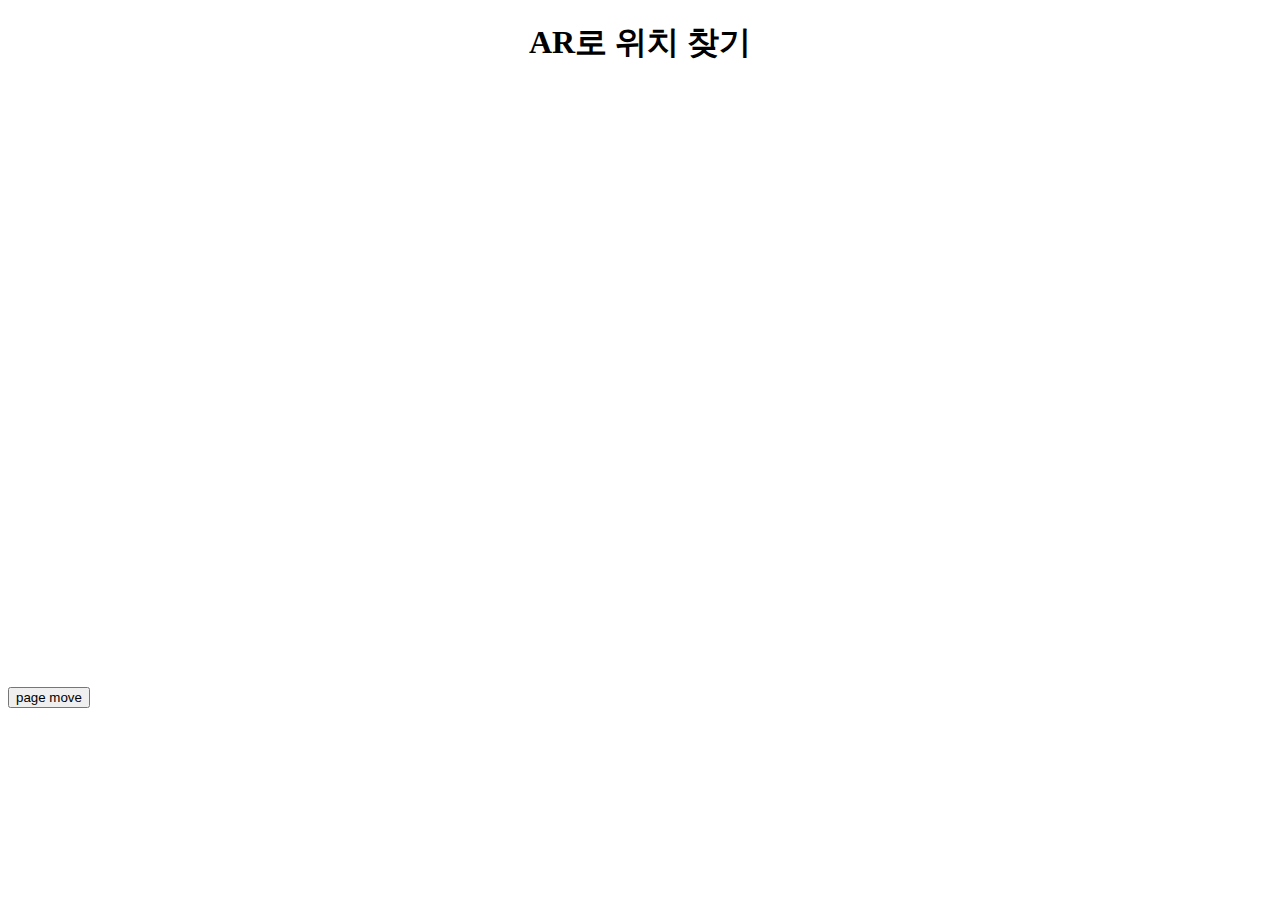
==== index.html @ c8a27e50 "WayFinding 프로젝트 코드 업로드" ====
<!DOCTYPE html>
<html>
    <head>
    <script>
    function check(){
        var lat = document.getElementById('lat');
        if(lat.value == '' || lat.value == null){
            alert('목적지를 선택해주세요');
            return false;
        }

        return true;
    }
    </script>
    </head>
    <link rel="stylesheet" href="/stylesheets/map.css">
    <link rel="stylesheet" href="/stylesheets/index.css">
    <body>
        <h1 align="center" >AR로 위치 찾기</h1>
        <div class='container'>
            <div class="map_wrap">
                <div id="map" style="width:100%;height:600px;position:relative;"></div>
                <div class="hAddr">
                    <span id="centerAddr"></span>
                </div>
            </div>
            <form action="/WayFinding" onsubmit="return check()" method="get">
                <input type="hidden" name="name" id="name">
                <input type="hidden" name="lat" id="lat">
                <input type="hidden" name="lng" id="lng">
                <input type="hidden" name="kind" value="kakao">
                <input class="submit_css" type="submit" value="page move">
            </form>

        </div>
        

        <!-- kakao map API 연동 -->
        <script type="text/javascript" src="https://dapi.kakao.com/v2/maps/sdk.js?appkey=73f2cfbc75f5036d8e88a7d4d6eb0f75&libraries=services"></script>
        <script>
        var Lat = 37.5001025;
        var Lng = 127.0938982;
        if(navigator.geolocation){
            navigator.geolocation.getCurrentPosition(function(position) {
                Lat = position.coords.latitude;
                Lng = position.coords.longitude;

                var mapContainer = document.getElementById('map'), // 지도를 표시할 div 
                mapOption = {
                    center: new kakao.maps.LatLng(Lat,Lng), // 지도의 중심좌표
                    level: 2 // 지도의 확대 레벨
                };  

                
                // 지도를 생성합니다
                var map = new kakao.maps.Map(mapContainer, mapOption); 

                // 현재 위치 마커에 표시합니다.
                var markerPosition  = new kakao.maps.LatLng(Lat, Lng);
                // 마커를 생성합니다
                var marker = new kakao.maps.Marker({
                    position: markerPosition
                });

                // 마커가 지도 위에 표시되도록 설정합니다
                marker.setMap(map);

                // 주소-좌표 변환 객체를 생성합니다
                var geocoder = new kakao.maps.services.Geocoder();

                marker = new kakao.maps.Marker(), // 클릭한 위치를 표시할 마커입니다
                    infowindow = new kakao.maps.InfoWindow({zindex:1}); // 클릭한 위치에 대한 주소를 표시할 인포윈도우입니다


                // 현재 지도 중심좌표로 주소를 검색해서 지도 좌측 상단에 표시합니다
                searchAddrFromCoords(map.getCenter(), displayCenterInfo);

                // 지도를 클릭했을 때 클릭 위치 좌표에 대한 주소정보를 표시하도록 이벤트를 등록합니다
                kakao.maps.event.addListener(map, 'click', function(mouseEvent) {
                    searchDetailAddrFromCoords(mouseEvent.latLng, function(result, status) {
                        if (status === kakao.maps.services.Status.OK) {
                            var detailAddr = !!result[0].road_address ? '<div>도로명주소 : ' + result[0].road_address.address_name + '</div>' : '';
                            detailAddr += '<div>지번 주소 : ' + result[0].address.address_name + '</div>';
                            
                            var content = '<div class="bAddr">' +
                                            '<span class="title">주소정보</span>' + 
                                            detailAddr + 
                                        '</div>';
                            
                            // 마커를 클릭한 위치에 표시합니다
                            document.getElementById('lat').value = mouseEvent.latLng.Ha;
                            document.getElementById('lng').value = mouseEvent.latLng.Ga;
                            document.getElementById('name').value = result[0].address.address_name;

                            marker.setPosition(mouseEvent.latLng);
                            marker.setMap(map);

                            // 인포윈도우에 클릭한 위치에 대한 법정동 상세 주소정보를 표시합니다
                            infowindow.setContent(content);
                            infowindow.open(map, marker);
                        }   
                    });
                });

                // 중심 좌표나 확대 수준이 변경됐을 때 지도 중심 좌표에 대한 주소 정보를 표시하도록 이벤트를 등록합니다
                kakao.maps.event.addListener(map, 'idle', function() {
                    searchAddrFromCoords(map.getCenter(), displayCenterInfo);
                });

                function searchAddrFromCoords(coords, callback) {
                    // 좌표로 행정동 주소 정보를 요청합니다
                    geocoder.coord2RegionCode(coords.getLng(), coords.getLat(), callback);         
                }

                function searchDetailAddrFromCoords(coords, callback) {
                    // 좌표로 법정동 상세 주소 정보를 요청합니다
                    geocoder.coord2Address(coords.getLng(), coords.getLat(), callback);
                }

                // 지도 좌측상단에 지도 중심좌표에 대한 주소정보를 표출하는 함수입니다
                function displayCenterInfo(result, status) {
                    if (status === kakao.maps.services.Status.OK) {
                        var infoDiv = document.getElementById('centerAddr');

                        for(var i = 0; i < result.length; i++) {
                            // 행정동의 region_type 값은 'H' 이므로
                            if (result[i].region_type === 'H') {
                                infoDiv.innerHTML = result[i].address_name;
                                break;
                            }
                        }
                    }    
                }
            });    
        }
        </script>

    </body>
</html>
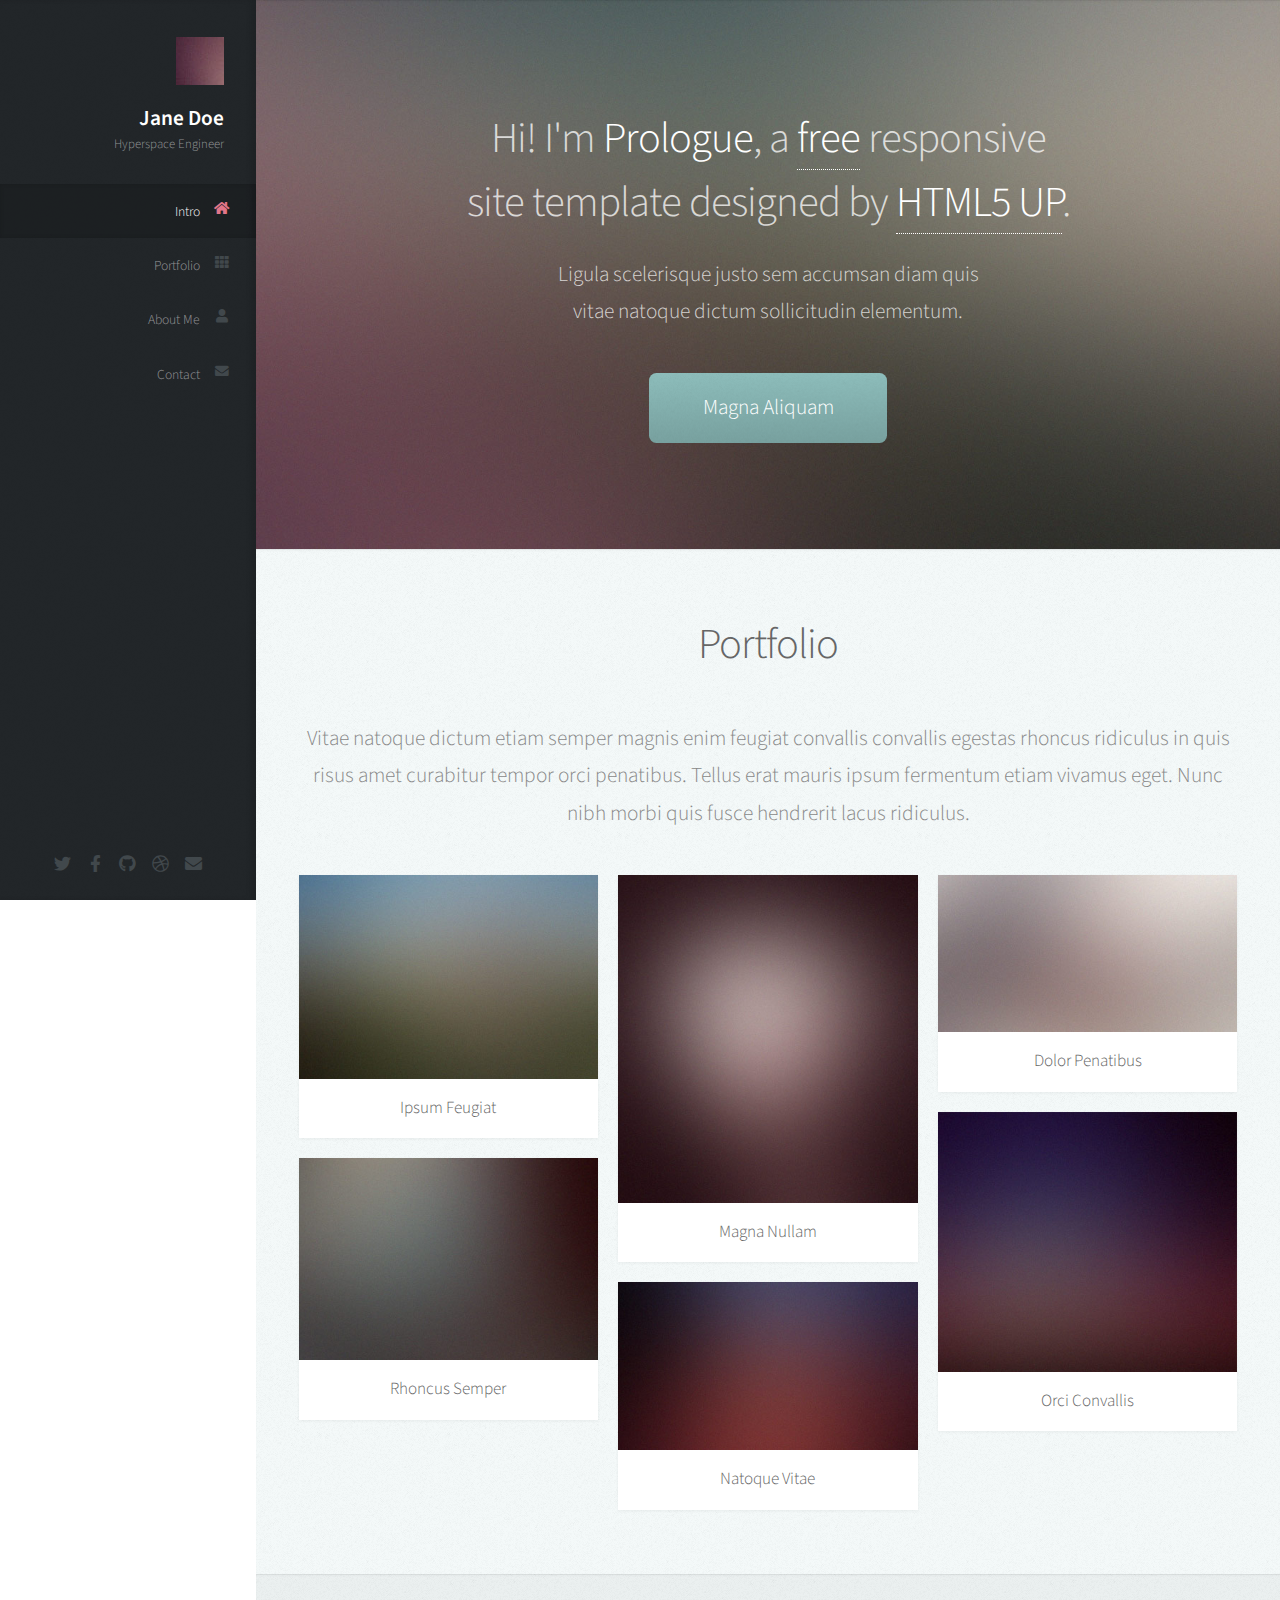
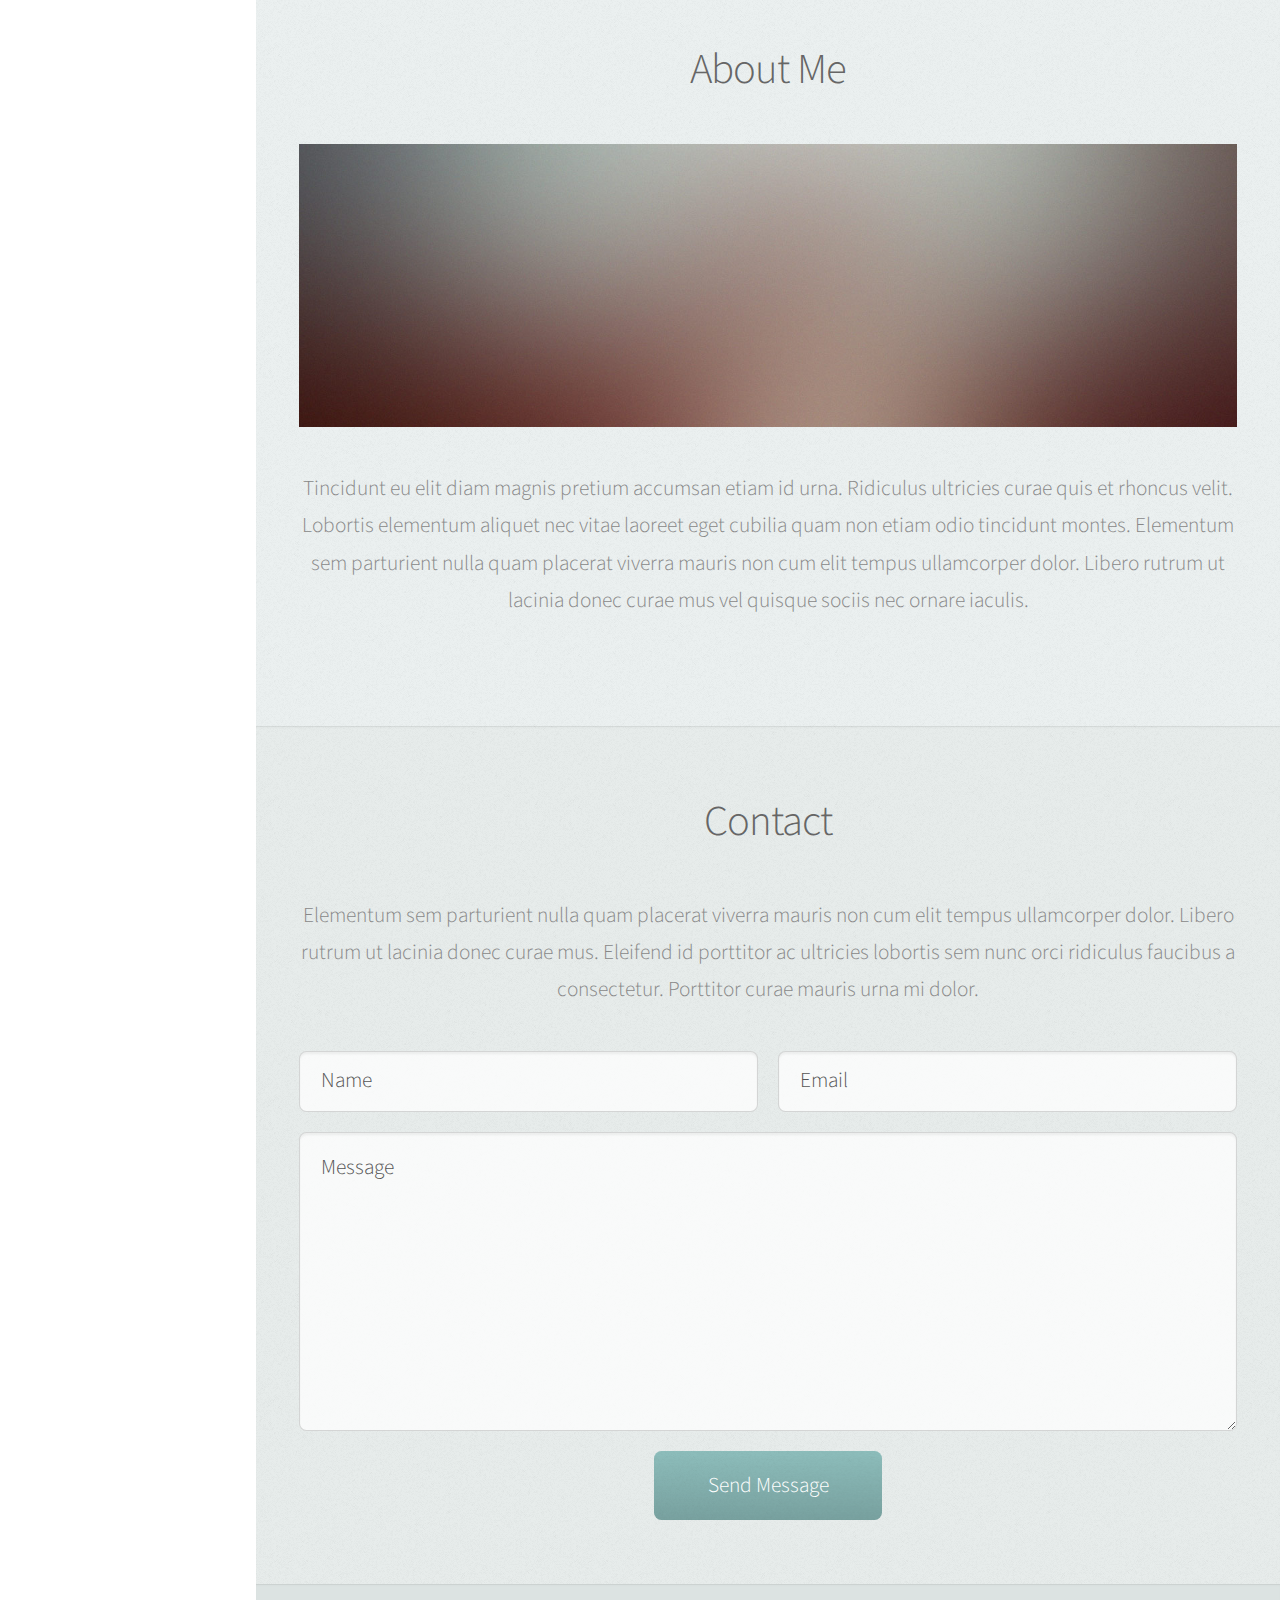
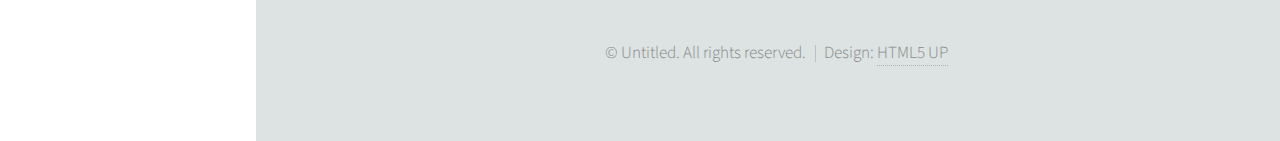
==== commit 1d332180: "HTML5 반응형 템플릿 다운로드" ====
--- a/index.html
+++ b/index.html
@@ -1,139 +1,208 @@
-<!DOCTYPE html>
+<!DOCTYPE HTML>
+<!--
+	Prologue by HTML5 UP
+	html5up.net | @ajlkn
+	Free for personal and commercial use under the CCA 3.0 license (html5up.net/license)
+-->
 <html>
-    <head>
-    <script>
-    function check(){
-        var lat = document.getElementById('lat');
-        if(lat.value == '' || lat.value == null){
-            alert('목적지를 선택해주세요');
-            return false;
-        }
-
-        return true;
-    }
-    </script>
-    </head>
-    <link rel="stylesheet" href="/stylesheets/map.css">
-    <link rel="stylesheet" href="/stylesheets/index.css">
-    <body>
-        <h1 align="center" >AR로 위치 찾기</h1>
-        <div class='container'>
-            <div class="map_wrap">
-                <div id="map" style="width:100%;height:600px;position:relative;"></div>
-                <div class="hAddr">
-                    <span id="centerAddr"></span>
-                </div>
-            </div>
-            <form action="/WayFinding" onsubmit="return check()" method="get">
-                <input type="hidden" name="name" id="name">
-                <input type="hidden" name="lat" id="lat">
-                <input type="hidden" name="lng" id="lng">
-                <input type="hidden" name="kind" value="kakao">
-                <input class="submit_css" type="submit" value="page move">
-            </form>
-
-        </div>
-        
-
-        <!-- kakao map API 연동 -->
-        <script type="text/javascript" src="https://dapi.kakao.com/v2/maps/sdk.js?appkey=73f2cfbc75f5036d8e88a7d4d6eb0f75&libraries=services"></script>
-        <script>
-        var Lat = 37.5001025;
-        var Lng = 127.0938982;
-        if(navigator.geolocation){
-            navigator.geolocation.getCurrentPosition(function(position) {
-                Lat = position.coords.latitude;
-                Lng = position.coords.longitude;
-
-                var mapContainer = document.getElementById('map'), // 지도를 표시할 div 
-                mapOption = {
-                    center: new kakao.maps.LatLng(Lat,Lng), // 지도의 중심좌표
-                    level: 2 // 지도의 확대 레벨
-                };  
-
-                
-                // 지도를 생성합니다
-                var map = new kakao.maps.Map(mapContainer, mapOption); 
-
-                // 현재 위치 마커에 표시합니다.
-                var markerPosition  = new kakao.maps.LatLng(Lat, Lng);
-                // 마커를 생성합니다
-                var marker = new kakao.maps.Marker({
-                    position: markerPosition
-                });
-
-                // 마커가 지도 위에 표시되도록 설정합니다
-                marker.setMap(map);
-
-                // 주소-좌표 변환 객체를 생성합니다
-                var geocoder = new kakao.maps.services.Geocoder();
-
-                marker = new kakao.maps.Marker(), // 클릭한 위치를 표시할 마커입니다
-                    infowindow = new kakao.maps.InfoWindow({zindex:1}); // 클릭한 위치에 대한 주소를 표시할 인포윈도우입니다
-
-
-                // 현재 지도 중심좌표로 주소를 검색해서 지도 좌측 상단에 표시합니다
-                searchAddrFromCoords(map.getCenter(), displayCenterInfo);
-
-                // 지도를 클릭했을 때 클릭 위치 좌표에 대한 주소정보를 표시하도록 이벤트를 등록합니다
-                kakao.maps.event.addListener(map, 'click', function(mouseEvent) {
-                    searchDetailAddrFromCoords(mouseEvent.latLng, function(result, status) {
-                        if (status === kakao.maps.services.Status.OK) {
-                            var detailAddr = !!result[0].road_address ? '<div>도로명주소 : ' + result[0].road_address.address_name + '</div>' : '';
-                            detailAddr += '<div>지번 주소 : ' + result[0].address.address_name + '</div>';
-                            
-                            var content = '<div class="bAddr">' +
-                                            '<span class="title">주소정보</span>' + 
-                                            detailAddr + 
-                                        '</div>';
-                            
-                            // 마커를 클릭한 위치에 표시합니다
-                            document.getElementById('lat').value = mouseEvent.latLng.Ha;
-                            document.getElementById('lng').value = mouseEvent.latLng.Ga;
-                            document.getElementById('name').value = result[0].address.address_name;
-
-                            marker.setPosition(mouseEvent.latLng);
-                            marker.setMap(map);
-
-                            // 인포윈도우에 클릭한 위치에 대한 법정동 상세 주소정보를 표시합니다
-                            infowindow.setContent(content);
-                            infowindow.open(map, marker);
-                        }   
-                    });
-                });
-
-                // 중심 좌표나 확대 수준이 변경됐을 때 지도 중심 좌표에 대한 주소 정보를 표시하도록 이벤트를 등록합니다
-                kakao.maps.event.addListener(map, 'idle', function() {
-                    searchAddrFromCoords(map.getCenter(), displayCenterInfo);
-                });
-
-                function searchAddrFromCoords(coords, callback) {
-                    // 좌표로 행정동 주소 정보를 요청합니다
-                    geocoder.coord2RegionCode(coords.getLng(), coords.getLat(), callback);         
-                }
-
-                function searchDetailAddrFromCoords(coords, callback) {
-                    // 좌표로 법정동 상세 주소 정보를 요청합니다
-                    geocoder.coord2Address(coords.getLng(), coords.getLat(), callback);
-                }
-
-                // 지도 좌측상단에 지도 중심좌표에 대한 주소정보를 표출하는 함수입니다
-                function displayCenterInfo(result, status) {
-                    if (status === kakao.maps.services.Status.OK) {
-                        var infoDiv = document.getElementById('centerAddr');
-
-                        for(var i = 0; i < result.length; i++) {
-                            // 행정동의 region_type 값은 'H' 이므로
-                            if (result[i].region_type === 'H') {
-                                infoDiv.innerHTML = result[i].address_name;
-                                break;
-                            }
-                        }
-                    }    
-                }
-            });    
-        }
-        </script>
-
-    </body>
+	<head>
+		<title>Prologue by HTML5 UP</title>
+		<meta charset="utf-8" />
+		<meta name="viewport" content="width=device-width, initial-scale=1, user-scalable=no" />
+		<link rel="stylesheet" href="assets/css/main.css" />
+	</head>
+	<body class="is-preload">
+
+		<!-- Header -->
+			<div id="header">
+
+				<div class="top">
+
+					<!-- Logo -->
+						<div id="logo">
+							<span class="image avatar48"><img src="images/avatar.jpg" alt="" /></span>
+							<h1 id="title">Jane Doe</h1>
+							<p>Hyperspace Engineer</p>
+						</div>
+
+					<!-- Nav -->
+						<nav id="nav">
+							<ul>
+								<li><a href="#top" id="top-link"><span class="icon solid fa-home">Intro</span></a></li>
+								<li><a href="#portfolio" id="portfolio-link"><span class="icon solid fa-th">Portfolio</span></a></li>
+								<li><a href="#about" id="about-link"><span class="icon solid fa-user">About Me</span></a></li>
+								<li><a href="#contact" id="contact-link"><span class="icon solid fa-envelope">Contact</span></a></li>
+							</ul>
+						</nav>
+
+				</div>
+
+				<div class="bottom">
+
+					<!-- Social Icons -->
+						<ul class="icons">
+							<li><a href="#" class="icon brands fa-twitter"><span class="label">Twitter</span></a></li>
+							<li><a href="#" class="icon brands fa-facebook-f"><span class="label">Facebook</span></a></li>
+							<li><a href="#" class="icon brands fa-github"><span class="label">Github</span></a></li>
+							<li><a href="#" class="icon brands fa-dribbble"><span class="label">Dribbble</span></a></li>
+							<li><a href="#" class="icon solid fa-envelope"><span class="label">Email</span></a></li>
+						</ul>
+
+				</div>
+
+			</div>
+
+		<!-- Main -->
+			<div id="main">
+
+				<!-- Intro -->
+					<section id="top" class="one dark cover">
+						<div class="container">
+
+							<header>
+								<h2 class="alt">Hi! I'm <strong>Prologue</strong>, a <a href="http://html5up.net/license">free</a> responsive<br />
+								site template designed by <a href="http://html5up.net">HTML5 UP</a>.</h2>
+								<p>Ligula scelerisque justo sem accumsan diam quis<br />
+								vitae natoque dictum sollicitudin elementum.</p>
+							</header>
+
+							<footer>
+								<a href="#portfolio" class="button scrolly">Magna Aliquam</a>
+							</footer>
+
+						</div>
+					</section>
+
+				<!-- Portfolio -->
+					<section id="portfolio" class="two">
+						<div class="container">
+
+							<header>
+								<h2>Portfolio</h2>
+							</header>
+
+							<p>Vitae natoque dictum etiam semper magnis enim feugiat convallis convallis
+							egestas rhoncus ridiculus in quis risus amet curabitur tempor orci penatibus.
+							Tellus erat mauris ipsum fermentum etiam vivamus eget. Nunc nibh morbi quis
+							fusce hendrerit lacus ridiculus.</p>
+
+							<div class="row">
+								<div class="col-4 col-12-mobile">
+									<article class="item">
+										<a href="#" class="image fit"><img src="images/pic02.jpg" alt="" /></a>
+										<header>
+											<h3>Ipsum Feugiat</h3>
+										</header>
+									</article>
+									<article class="item">
+										<a href="#" class="image fit"><img src="images/pic03.jpg" alt="" /></a>
+										<header>
+											<h3>Rhoncus Semper</h3>
+										</header>
+									</article>
+								</div>
+								<div class="col-4 col-12-mobile">
+									<article class="item">
+										<a href="#" class="image fit"><img src="images/pic04.jpg" alt="" /></a>
+										<header>
+											<h3>Magna Nullam</h3>
+										</header>
+									</article>
+									<article class="item">
+										<a href="#" class="image fit"><img src="images/pic05.jpg" alt="" /></a>
+										<header>
+											<h3>Natoque Vitae</h3>
+										</header>
+									</article>
+								</div>
+								<div class="col-4 col-12-mobile">
+									<article class="item">
+										<a href="#" class="image fit"><img src="images/pic06.jpg" alt="" /></a>
+										<header>
+											<h3>Dolor Penatibus</h3>
+										</header>
+									</article>
+									<article class="item">
+										<a href="#" class="image fit"><img src="images/pic07.jpg" alt="" /></a>
+										<header>
+											<h3>Orci Convallis</h3>
+										</header>
+									</article>
+								</div>
+							</div>
+
+						</div>
+					</section>
+
+				<!-- About Me -->
+					<section id="about" class="three">
+						<div class="container">
+
+							<header>
+								<h2>About Me</h2>
+							</header>
+
+							<a href="#" class="image featured"><img src="images/pic08.jpg" alt="" /></a>
+
+							<p>Tincidunt eu elit diam magnis pretium accumsan etiam id urna. Ridiculus
+							ultricies curae quis et rhoncus velit. Lobortis elementum aliquet nec vitae
+							laoreet eget cubilia quam non etiam odio tincidunt montes. Elementum sem
+							parturient nulla quam placerat viverra mauris non cum elit tempus ullamcorper
+							dolor. Libero rutrum ut lacinia donec curae mus vel quisque sociis nec
+							ornare iaculis.</p>
+
+						</div>
+					</section>
+
+				<!-- Contact -->
+					<section id="contact" class="four">
+						<div class="container">
+
+							<header>
+								<h2>Contact</h2>
+							</header>
+
+							<p>Elementum sem parturient nulla quam placerat viverra
+							mauris non cum elit tempus ullamcorper dolor. Libero rutrum ut lacinia
+							donec curae mus. Eleifend id porttitor ac ultricies lobortis sem nunc
+							orci ridiculus faucibus a consectetur. Porttitor curae mauris urna mi dolor.</p>
+
+							<form method="post" action="#">
+								<div class="row">
+									<div class="col-6 col-12-mobile"><input type="text" name="name" placeholder="Name" /></div>
+									<div class="col-6 col-12-mobile"><input type="text" name="email" placeholder="Email" /></div>
+									<div class="col-12">
+										<textarea name="message" placeholder="Message"></textarea>
+									</div>
+									<div class="col-12">
+										<input type="submit" value="Send Message" />
+									</div>
+								</div>
+							</form>
+
+						</div>
+					</section>
+
+			</div>
+
+		<!-- Footer -->
+			<div id="footer">
+
+				<!-- Copyright -->
+					<ul class="copyright">
+						<li>&copy; Untitled. All rights reserved.</li><li>Design: <a href="http://html5up.net">HTML5 UP</a></li>
+					</ul>
+
+			</div>
+
+		<!-- Scripts -->
+			<script src="assets/js/jquery.min.js"></script>
+			<script src="assets/js/jquery.scrolly.min.js"></script>
+			<script src="assets/js/jquery.scrollex.min.js"></script>
+			<script src="assets/js/browser.min.js"></script>
+			<script src="assets/js/breakpoints.min.js"></script>
+			<script src="assets/js/util.js"></script>
+			<script src="assets/js/main.js"></script>
+
+	</body>
 </html>--- a/assets/css/main.css
+++ b/assets/css/main.css
@@ -0,0 +1,2633 @@
+@import url("fontawesome-all.min.css");
+@import url("https://fonts.googleapis.com/css?family=Source+Sans+Pro:300,300italic,400,600");
+
+/*
+	Prologue by HTML5 UP
+	html5up.net | @ajlkn
+	Free for personal and commercial use under the CCA 3.0 license (html5up.net/license)
+*/
+
+html, body, div, span, applet, object,
+iframe, h1, h2, h3, h4, h5, h6, p, blockquote,
+pre, a, abbr, acronym, address, big, cite,
+code, del, dfn, em, img, ins, kbd, q, s, samp,
+small, strike, strong, sub, sup, tt, var, b,
+u, i, center, dl, dt, dd, ol, ul, li, fieldset,
+form, label, legend, table, caption, tbody,
+tfoot, thead, tr, th, td, article, aside,
+canvas, details, embed, figure, figcaption,
+footer, header, hgroup, menu, nav, output, ruby,
+section, summary, time, mark, audio, video {
+	margin: 0;
+	padding: 0;
+	border: 0;
+	font-size: 100%;
+	font: inherit;
+	vertical-align: baseline;}
+
+article, aside, details, figcaption, figure,
+footer, header, hgroup, menu, nav, section {
+	display: block;}
+
+body {
+	line-height: 1;
+}
+
+ol, ul {
+	list-style: none;
+}
+
+blockquote, q {
+	quotes: none;
+}
+
+	blockquote:before, blockquote:after, q:before, q:after {
+		content: '';
+		content: none;
+	}
+
+table {
+	border-collapse: collapse;
+	border-spacing: 0;
+}
+
+body {
+	-webkit-text-size-adjust: none;
+}
+
+mark {
+	background-color: transparent;
+	color: inherit;
+}
+
+input::-moz-focus-inner {
+	border: 0;
+	padding: 0;
+}
+
+input, select, textarea {
+	-moz-appearance: none;
+	-webkit-appearance: none;
+	-ms-appearance: none;
+	appearance: none;
+}
+
+/* Basic */
+
+	html {
+		box-sizing: border-box;
+	}
+
+	*, *:before, *:after {
+		box-sizing: inherit;
+	}
+
+	body {
+		background: #fff;
+		font-family: 'Source Sans Pro', sans-serif;
+		font-size: 19pt;
+		font-weight: 300;
+		line-height: 1.75em;
+		color: #888;
+	}
+
+		body.is-preload *, body.is-preload *:before, body.is-preload *:after {
+			-moz-animation: none !important;
+			-webkit-animation: none !important;
+			-ms-animation: none !important;
+			animation: none !important;
+			-moz-transition: none !important;
+			-webkit-transition: none !important;
+			-ms-transition: none !important;
+			transition: none !important;
+		}
+
+	input, textarea, select {
+		font-family: 'Source Sans Pro', sans-serif;
+		font-size: 19pt;
+		font-weight: 300;
+		line-height: 1.75em;
+		color: #888;
+	}
+
+	h1, h2, h3, h4, h5, h6 {
+		font-weight: 300;
+		color: #666;
+		line-height: 1.5em;
+	}
+
+	h1 a, h2 a, h3 a, h4 a, h5 a, h6 a {
+		color: inherit;
+		text-decoration: none;
+	}
+
+		h1 a strong, h2 a strong, h3 a strong, h4 a strong, h5 a strong, h6 a strong {
+			color: #333;
+		}
+
+	h2 {
+		font-size: 2em;
+		letter-spacing: -1px;
+	}
+
+		h2.alt {
+			color: #888;
+		}
+
+			h2.alt strong {
+				color: #666;
+			}
+
+	h3 {
+		font-size: 1.5em;
+	}
+
+	header {
+		margin: 0 0 2em 0;
+	}
+
+		header > p {
+			margin: 1em 0 0 0;
+		}
+
+	footer {
+		margin: 2em 0 0 0;
+	}
+
+	strong, b {
+		font-weight: 300;
+		color: #666;
+	}
+
+	em, i {
+		font-style: italic;
+	}
+
+	a {
+		text-decoration: none;
+		color: inherit;
+		border-bottom: dotted 1px rgba(128, 128, 128, 0.5);
+		-moz-transition: color 0.35s ease-in-out, border-bottom-color 0.35s ease-in-out;
+		-webkit-transition: color 0.35s ease-in-out, border-bottom-color 0.35s ease-in-out;
+		-ms-transition: color 0.35s ease-in-out, border-bottom-color 0.35s ease-in-out;
+		transition: color 0.35s ease-in-out, border-bottom-color 0.35s ease-in-out;
+		outline: 0;
+	}
+
+		a:hover {
+			color: #E27689;
+			border-bottom-color: rgba(255, 255, 255, 0);
+		}
+
+	sub {
+		position: relative;
+		top: 0.5em;
+		font-size: 0.8em;
+	}
+
+	sup {
+		position: relative;
+		top: -0.5em;
+		font-size: 0.8em;
+	}
+
+	hr {
+		border: 0;
+		border-top: solid 1px #ddd;
+	}
+
+	blockquote {
+		border-left: solid 0.5em #ddd;
+		padding: 1em 0 1em 2em;
+		font-style: italic;
+	}
+
+	p, ul, ol, dl, table {
+		margin-bottom: 2em;
+	}
+
+	br.clear {
+		clear: both;
+	}
+
+/* Container */
+
+	.container {
+		margin: 0 auto;
+		max-width: 100%;
+		width: 1400px;
+	}
+
+		@media screen and (min-width: 961px) and (max-width: 1880px) {
+
+			.container {
+				width: 1200px;
+			}
+
+		}
+
+		@media screen and (min-width: 961px) and (max-width: 1620px) {
+
+			.container {
+				width: 960px;
+			}
+
+		}
+
+		@media screen and (min-width: 961px) and (max-width: 1320px) {
+
+			.container {
+				width: 100%;
+			}
+
+		}
+
+		@media screen and (max-width: 960px) {
+
+			.container {
+				width: 100%;
+			}
+
+		}
+
+		@media screen and (max-width: 736px) {
+
+			.container {
+				width: 100%;
+			}
+
+		}
+
+/* Row */
+
+	.row {
+		display: flex;
+		flex-wrap: wrap;
+		box-sizing: border-box;
+		align-items: stretch;
+	}
+
+		.row > * {
+			box-sizing: border-box;
+		}
+
+		.row.gtr-uniform > * > :last-child {
+			margin-bottom: 0;
+		}
+
+		.row.aln-left {
+			justify-content: flex-start;
+		}
+
+		.row.aln-center {
+			justify-content: center;
+		}
+
+		.row.aln-right {
+			justify-content: flex-end;
+		}
+
+		.row.aln-top {
+			align-items: flex-start;
+		}
+
+		.row.aln-middle {
+			align-items: center;
+		}
+
+		.row.aln-bottom {
+			align-items: flex-end;
+		}
+
+		.row > .imp {
+			order: -1;
+		}
+
+		.row > .col-1 {
+			width: 8.33333%;
+		}
+
+		.row > .off-1 {
+			margin-left: 8.33333%;
+		}
+
+		.row > .col-2 {
+			width: 16.66667%;
+		}
+
+		.row > .off-2 {
+			margin-left: 16.66667%;
+		}
+
+		.row > .col-3 {
+			width: 25%;
+		}
+
+		.row > .off-3 {
+			margin-left: 25%;
+		}
+
+		.row > .col-4 {
+			width: 33.33333%;
+		}
+
+		.row > .off-4 {
+			margin-left: 33.33333%;
+		}
+
+		.row > .col-5 {
+			width: 41.66667%;
+		}
+
+		.row > .off-5 {
+			margin-left: 41.66667%;
+		}
+
+		.row > .col-6 {
+			width: 50%;
+		}
+
+		.row > .off-6 {
+			margin-left: 50%;
+		}
+
+		.row > .col-7 {
+			width: 58.33333%;
+		}
+
+		.row > .off-7 {
+			margin-left: 58.33333%;
+		}
+
+		.row > .col-8 {
+			width: 66.66667%;
+		}
+
+		.row > .off-8 {
+			margin-left: 66.66667%;
+		}
+
+		.row > .col-9 {
+			width: 75%;
+		}
+
+		.row > .off-9 {
+			margin-left: 75%;
+		}
+
+		.row > .col-10 {
+			width: 83.33333%;
+		}
+
+		.row > .off-10 {
+			margin-left: 83.33333%;
+		}
+
+		.row > .col-11 {
+			width: 91.66667%;
+		}
+
+		.row > .off-11 {
+			margin-left: 91.66667%;
+		}
+
+		.row > .col-12 {
+			width: 100%;
+		}
+
+		.row > .off-12 {
+			margin-left: 100%;
+		}
+
+		.row.gtr-0 {
+			margin-top: 0px;
+			margin-left: 0px;
+		}
+
+			.row.gtr-0 > * {
+				padding: 0px 0 0 0px;
+			}
+
+			.row.gtr-0.gtr-uniform {
+				margin-top: 0px;
+			}
+
+				.row.gtr-0.gtr-uniform > * {
+					padding-top: 0px;
+				}
+
+		.row.gtr-25 {
+			margin-top: -10px;
+			margin-left: -10px;
+		}
+
+			.row.gtr-25 > * {
+				padding: 10px 0 0 10px;
+			}
+
+			.row.gtr-25.gtr-uniform {
+				margin-top: -10px;
+			}
+
+				.row.gtr-25.gtr-uniform > * {
+					padding-top: 10px;
+				}
+
+		.row.gtr-50 {
+			margin-top: -20px;
+			margin-left: -20px;
+		}
+
+			.row.gtr-50 > * {
+				padding: 20px 0 0 20px;
+			}
+
+			.row.gtr-50.gtr-uniform {
+				margin-top: -20px;
+			}
+
+				.row.gtr-50.gtr-uniform > * {
+					padding-top: 20px;
+				}
+
+		.row {
+			margin-top: -40px;
+			margin-left: -40px;
+		}
+
+			.row > * {
+				padding: 40px 0 0 40px;
+			}
+
+			.row.gtr-uniform {
+				margin-top: -40px;
+			}
+
+				.row.gtr-uniform > * {
+					padding-top: 40px;
+				}
+
+		.row.gtr-150 {
+			margin-top: -60px;
+			margin-left: -60px;
+		}
+
+			.row.gtr-150 > * {
+				padding: 60px 0 0 60px;
+			}
+
+			.row.gtr-150.gtr-uniform {
+				margin-top: -60px;
+			}
+
+				.row.gtr-150.gtr-uniform > * {
+					padding-top: 60px;
+				}
+
+		.row.gtr-200 {
+			margin-top: -80px;
+			margin-left: -80px;
+		}
+
+			.row.gtr-200 > * {
+				padding: 80px 0 0 80px;
+			}
+
+			.row.gtr-200.gtr-uniform {
+				margin-top: -80px;
+			}
+
+				.row.gtr-200.gtr-uniform > * {
+					padding-top: 80px;
+				}
+
+		@media screen and (min-width: 961px) and (max-width: 1880px) {
+
+			.row {
+				display: flex;
+				flex-wrap: wrap;
+				box-sizing: border-box;
+				align-items: stretch;
+			}
+
+				.row > * {
+					box-sizing: border-box;
+				}
+
+				.row.gtr-uniform > * > :last-child {
+					margin-bottom: 0;
+				}
+
+				.row.aln-left {
+					justify-content: flex-start;
+				}
+
+				.row.aln-center {
+					justify-content: center;
+				}
+
+				.row.aln-right {
+					justify-content: flex-end;
+				}
+
+				.row.aln-top {
+					align-items: flex-start;
+				}
+
+				.row.aln-middle {
+					align-items: center;
+				}
+
+				.row.aln-bottom {
+					align-items: flex-end;
+				}
+
+				.row > .imp-wide {
+					order: -1;
+				}
+
+				.row > .col-1-wide {
+					width: 8.33333%;
+				}
+
+				.row > .off-1-wide {
+					margin-left: 8.33333%;
+				}
+
+				.row > .col-2-wide {
+					width: 16.66667%;
+				}
+
+				.row > .off-2-wide {
+					margin-left: 16.66667%;
+				}
+
+				.row > .col-3-wide {
+					width: 25%;
+				}
+
+				.row > .off-3-wide {
+					margin-left: 25%;
+				}
+
+				.row > .col-4-wide {
+					width: 33.33333%;
+				}
+
+				.row > .off-4-wide {
+					margin-left: 33.33333%;
+				}
+
+				.row > .col-5-wide {
+					width: 41.66667%;
+				}
+
+				.row > .off-5-wide {
+					margin-left: 41.66667%;
+				}
+
+				.row > .col-6-wide {
+					width: 50%;
+				}
+
+				.row > .off-6-wide {
+					margin-left: 50%;
+				}
+
+				.row > .col-7-wide {
+					width: 58.33333%;
+				}
+
+				.row > .off-7-wide {
+					margin-left: 58.33333%;
+				}
+
+				.row > .col-8-wide {
+					width: 66.66667%;
+				}
+
+				.row > .off-8-wide {
+					margin-left: 66.66667%;
+				}
+
+				.row > .col-9-wide {
+					width: 75%;
+				}
+
+				.row > .off-9-wide {
+					margin-left: 75%;
+				}
+
+				.row > .col-10-wide {
+					width: 83.33333%;
+				}
+
+				.row > .off-10-wide {
+					margin-left: 83.33333%;
+				}
+
+				.row > .col-11-wide {
+					width: 91.66667%;
+				}
+
+				.row > .off-11-wide {
+					margin-left: 91.66667%;
+				}
+
+				.row > .col-12-wide {
+					width: 100%;
+				}
+
+				.row > .off-12-wide {
+					margin-left: 100%;
+				}
+
+				.row.gtr-0 {
+					margin-top: 0px;
+					margin-left: 0px;
+				}
+
+					.row.gtr-0 > * {
+						padding: 0px 0 0 0px;
+					}
+
+					.row.gtr-0.gtr-uniform {
+						margin-top: 0px;
+					}
+
+						.row.gtr-0.gtr-uniform > * {
+							padding-top: 0px;
+						}
+
+				.row.gtr-25 {
+					margin-top: -10px;
+					margin-left: -10px;
+				}
+
+					.row.gtr-25 > * {
+						padding: 10px 0 0 10px;
+					}
+
+					.row.gtr-25.gtr-uniform {
+						margin-top: -10px;
+					}
+
+						.row.gtr-25.gtr-uniform > * {
+							padding-top: 10px;
+						}
+
+				.row.gtr-50 {
+					margin-top: -20px;
+					margin-left: -20px;
+				}
+
+					.row.gtr-50 > * {
+						padding: 20px 0 0 20px;
+					}
+
+					.row.gtr-50.gtr-uniform {
+						margin-top: -20px;
+					}
+
+						.row.gtr-50.gtr-uniform > * {
+							padding-top: 20px;
+						}
+
+				.row {
+					margin-top: -40px;
+					margin-left: -40px;
+				}
+
+					.row > * {
+						padding: 40px 0 0 40px;
+					}
+
+					.row.gtr-uniform {
+						margin-top: -40px;
+					}
+
+						.row.gtr-uniform > * {
+							padding-top: 40px;
+						}
+
+				.row.gtr-150 {
+					margin-top: -60px;
+					margin-left: -60px;
+				}
+
+					.row.gtr-150 > * {
+						padding: 60px 0 0 60px;
+					}
+
+					.row.gtr-150.gtr-uniform {
+						margin-top: -60px;
+					}
+
+						.row.gtr-150.gtr-uniform > * {
+							padding-top: 60px;
+						}
+
+				.row.gtr-200 {
+					margin-top: -80px;
+					margin-left: -80px;
+				}
+
+					.row.gtr-200 > * {
+						padding: 80px 0 0 80px;
+					}
+
+					.row.gtr-200.gtr-uniform {
+						margin-top: -80px;
+					}
+
+						.row.gtr-200.gtr-uniform > * {
+							padding-top: 80px;
+						}
+
+		}
+
+		@media screen and (min-width: 961px) and (max-width: 1620px) {
+
+			.row {
+				display: flex;
+				flex-wrap: wrap;
+				box-sizing: border-box;
+				align-items: stretch;
+			}
+
+				.row > * {
+					box-sizing: border-box;
+				}
+
+				.row.gtr-uniform > * > :last-child {
+					margin-bottom: 0;
+				}
+
+				.row.aln-left {
+					justify-content: flex-start;
+				}
+
+				.row.aln-center {
+					justify-content: center;
+				}
+
+				.row.aln-right {
+					justify-content: flex-end;
+				}
+
+				.row.aln-top {
+					align-items: flex-start;
+				}
+
+				.row.aln-middle {
+					align-items: center;
+				}
+
+				.row.aln-bottom {
+					align-items: flex-end;
+				}
+
+				.row > .imp-normal {
+					order: -1;
+				}
+
+				.row > .col-1-normal {
+					width: 8.33333%;
+				}
+
+				.row > .off-1-normal {
+					margin-left: 8.33333%;
+				}
+
+				.row > .col-2-normal {
+					width: 16.66667%;
+				}
+
+				.row > .off-2-normal {
+					margin-left: 16.66667%;
+				}
+
+				.row > .col-3-normal {
+					width: 25%;
+				}
+
+				.row > .off-3-normal {
+					margin-left: 25%;
+				}
+
+				.row > .col-4-normal {
+					width: 33.33333%;
+				}
+
+				.row > .off-4-normal {
+					margin-left: 33.33333%;
+				}
+
+				.row > .col-5-normal {
+					width: 41.66667%;
+				}
+
+				.row > .off-5-normal {
+					margin-left: 41.66667%;
+				}
+
+				.row > .col-6-normal {
+					width: 50%;
+				}
+
+				.row > .off-6-normal {
+					margin-left: 50%;
+				}
+
+				.row > .col-7-normal {
+					width: 58.33333%;
+				}
+
+				.row > .off-7-normal {
+					margin-left: 58.33333%;
+				}
+
+				.row > .col-8-normal {
+					width: 66.66667%;
+				}
+
+				.row > .off-8-normal {
+					margin-left: 66.66667%;
+				}
+
+				.row > .col-9-normal {
+					width: 75%;
+				}
+
+				.row > .off-9-normal {
+					margin-left: 75%;
+				}
+
+				.row > .col-10-normal {
+					width: 83.33333%;
+				}
+
+				.row > .off-10-normal {
+					margin-left: 83.33333%;
+				}
+
+				.row > .col-11-normal {
+					width: 91.66667%;
+				}
+
+				.row > .off-11-normal {
+					margin-left: 91.66667%;
+				}
+
+				.row > .col-12-normal {
+					width: 100%;
+				}
+
+				.row > .off-12-normal {
+					margin-left: 100%;
+				}
+
+				.row.gtr-0 {
+					margin-top: 0px;
+					margin-left: 0px;
+				}
+
+					.row.gtr-0 > * {
+						padding: 0px 0 0 0px;
+					}
+
+					.row.gtr-0.gtr-uniform {
+						margin-top: 0px;
+					}
+
+						.row.gtr-0.gtr-uniform > * {
+							padding-top: 0px;
+						}
+
+				.row.gtr-25 {
+					margin-top: -10px;
+					margin-left: -10px;
+				}
+
+					.row.gtr-25 > * {
+						padding: 10px 0 0 10px;
+					}
+
+					.row.gtr-25.gtr-uniform {
+						margin-top: -10px;
+					}
+
+						.row.gtr-25.gtr-uniform > * {
+							padding-top: 10px;
+						}
+
+				.row.gtr-50 {
+					margin-top: -20px;
+					margin-left: -20px;
+				}
+
+					.row.gtr-50 > * {
+						padding: 20px 0 0 20px;
+					}
+
+					.row.gtr-50.gtr-uniform {
+						margin-top: -20px;
+					}
+
+						.row.gtr-50.gtr-uniform > * {
+							padding-top: 20px;
+						}
+
+				.row {
+					margin-top: -40px;
+					margin-left: -40px;
+				}
+
+					.row > * {
+						padding: 40px 0 0 40px;
+					}
+
+					.row.gtr-uniform {
+						margin-top: -40px;
+					}
+
+						.row.gtr-uniform > * {
+							padding-top: 40px;
+						}
+
+				.row.gtr-150 {
+					margin-top: -60px;
+					margin-left: -60px;
+				}
+
+					.row.gtr-150 > * {
+						padding: 60px 0 0 60px;
+					}
+
+					.row.gtr-150.gtr-uniform {
+						margin-top: -60px;
+					}
+
+						.row.gtr-150.gtr-uniform > * {
+							padding-top: 60px;
+						}
+
+				.row.gtr-200 {
+					margin-top: -80px;
+					margin-left: -80px;
+				}
+
+					.row.gtr-200 > * {
+						padding: 80px 0 0 80px;
+					}
+
+					.row.gtr-200.gtr-uniform {
+						margin-top: -80px;
+					}
+
+						.row.gtr-200.gtr-uniform > * {
+							padding-top: 80px;
+						}
+
+		}
+
+		@media screen and (min-width: 961px) and (max-width: 1320px) {
+
+			.row {
+				display: flex;
+				flex-wrap: wrap;
+				box-sizing: border-box;
+				align-items: stretch;
+			}
+
+				.row > * {
+					box-sizing: border-box;
+				}
+
+				.row.gtr-uniform > * > :last-child {
+					margin-bottom: 0;
+				}
+
+				.row.aln-left {
+					justify-content: flex-start;
+				}
+
+				.row.aln-center {
+					justify-content: center;
+				}
+
+				.row.aln-right {
+					justify-content: flex-end;
+				}
+
+				.row.aln-top {
+					align-items: flex-start;
+				}
+
+				.row.aln-middle {
+					align-items: center;
+				}
+
+				.row.aln-bottom {
+					align-items: flex-end;
+				}
+
+				.row > .imp-narrow {
+					order: -1;
+				}
+
+				.row > .col-1-narrow {
+					width: 8.33333%;
+				}
+
+				.row > .off-1-narrow {
+					margin-left: 8.33333%;
+				}
+
+				.row > .col-2-narrow {
+					width: 16.66667%;
+				}
+
+				.row > .off-2-narrow {
+					margin-left: 16.66667%;
+				}
+
+				.row > .col-3-narrow {
+					width: 25%;
+				}
+
+				.row > .off-3-narrow {
+					margin-left: 25%;
+				}
+
+				.row > .col-4-narrow {
+					width: 33.33333%;
+				}
+
+				.row > .off-4-narrow {
+					margin-left: 33.33333%;
+				}
+
+				.row > .col-5-narrow {
+					width: 41.66667%;
+				}
+
+				.row > .off-5-narrow {
+					margin-left: 41.66667%;
+				}
+
+				.row > .col-6-narrow {
+					width: 50%;
+				}
+
+				.row > .off-6-narrow {
+					margin-left: 50%;
+				}
+
+				.row > .col-7-narrow {
+					width: 58.33333%;
+				}
+
+				.row > .off-7-narrow {
+					margin-left: 58.33333%;
+				}
+
+				.row > .col-8-narrow {
+					width: 66.66667%;
+				}
+
+				.row > .off-8-narrow {
+					margin-left: 66.66667%;
+				}
+
+				.row > .col-9-narrow {
+					width: 75%;
+				}
+
+				.row > .off-9-narrow {
+					margin-left: 75%;
+				}
+
+				.row > .col-10-narrow {
+					width: 83.33333%;
+				}
+
+				.row > .off-10-narrow {
+					margin-left: 83.33333%;
+				}
+
+				.row > .col-11-narrow {
+					width: 91.66667%;
+				}
+
+				.row > .off-11-narrow {
+					margin-left: 91.66667%;
+				}
+
+				.row > .col-12-narrow {
+					width: 100%;
+				}
+
+				.row > .off-12-narrow {
+					margin-left: 100%;
+				}
+
+				.row.gtr-0 {
+					margin-top: 0px;
+					margin-left: 0px;
+				}
+
+					.row.gtr-0 > * {
+						padding: 0px 0 0 0px;
+					}
+
+					.row.gtr-0.gtr-uniform {
+						margin-top: 0px;
+					}
+
+						.row.gtr-0.gtr-uniform > * {
+							padding-top: 0px;
+						}
+
+				.row.gtr-25 {
+					margin-top: -5px;
+					margin-left: -5px;
+				}
+
+					.row.gtr-25 > * {
+						padding: 5px 0 0 5px;
+					}
+
+					.row.gtr-25.gtr-uniform {
+						margin-top: -5px;
+					}
+
+						.row.gtr-25.gtr-uniform > * {
+							padding-top: 5px;
+						}
+
+				.row.gtr-50 {
+					margin-top: -10px;
+					margin-left: -10px;
+				}
+
+					.row.gtr-50 > * {
+						padding: 10px 0 0 10px;
+					}
+
+					.row.gtr-50.gtr-uniform {
+						margin-top: -10px;
+					}
+
+						.row.gtr-50.gtr-uniform > * {
+							padding-top: 10px;
+						}
+
+				.row {
+					margin-top: -20px;
+					margin-left: -20px;
+				}
+
+					.row > * {
+						padding: 20px 0 0 20px;
+					}
+
+					.row.gtr-uniform {
+						margin-top: -20px;
+					}
+
+						.row.gtr-uniform > * {
+							padding-top: 20px;
+						}
+
+				.row.gtr-150 {
+					margin-top: -30px;
+					margin-left: -30px;
+				}
+
+					.row.gtr-150 > * {
+						padding: 30px 0 0 30px;
+					}
+
+					.row.gtr-150.gtr-uniform {
+						margin-top: -30px;
+					}
+
+						.row.gtr-150.gtr-uniform > * {
+							padding-top: 30px;
+						}
+
+				.row.gtr-200 {
+					margin-top: -40px;
+					margin-left: -40px;
+				}
+
+					.row.gtr-200 > * {
+						padding: 40px 0 0 40px;
+					}
+
+					.row.gtr-200.gtr-uniform {
+						margin-top: -40px;
+					}
+
+						.row.gtr-200.gtr-uniform > * {
+							padding-top: 40px;
+						}
+
+		}
+
+		@media screen and (max-width: 960px) {
+
+			.row {
+				display: flex;
+				flex-wrap: wrap;
+				box-sizing: border-box;
+				align-items: stretch;
+			}
+
+				.row > * {
+					box-sizing: border-box;
+				}
+
+				.row.gtr-uniform > * > :last-child {
+					margin-bottom: 0;
+				}
+
+				.row.aln-left {
+					justify-content: flex-start;
+				}
+
+				.row.aln-center {
+					justify-content: center;
+				}
+
+				.row.aln-right {
+					justify-content: flex-end;
+				}
+
+				.row.aln-top {
+					align-items: flex-start;
+				}
+
+				.row.aln-middle {
+					align-items: center;
+				}
+
+				.row.aln-bottom {
+					align-items: flex-end;
+				}
+
+				.row > .imp-narrower {
+					order: -1;
+				}
+
+				.row > .col-1-narrower {
+					width: 8.33333%;
+				}
+
+				.row > .off-1-narrower {
+					margin-left: 8.33333%;
+				}
+
+				.row > .col-2-narrower {
+					width: 16.66667%;
+				}
+
+				.row > .off-2-narrower {
+					margin-left: 16.66667%;
+				}
+
+				.row > .col-3-narrower {
+					width: 25%;
+				}
+
+				.row > .off-3-narrower {
+					margin-left: 25%;
+				}
+
+				.row > .col-4-narrower {
+					width: 33.33333%;
+				}
+
+				.row > .off-4-narrower {
+					margin-left: 33.33333%;
+				}
+
+				.row > .col-5-narrower {
+					width: 41.66667%;
+				}
+
+				.row > .off-5-narrower {
+					margin-left: 41.66667%;
+				}
+
+				.row > .col-6-narrower {
+					width: 50%;
+				}
+
+				.row > .off-6-narrower {
+					margin-left: 50%;
+				}
+
+				.row > .col-7-narrower {
+					width: 58.33333%;
+				}
+
+				.row > .off-7-narrower {
+					margin-left: 58.33333%;
+				}
+
+				.row > .col-8-narrower {
+					width: 66.66667%;
+				}
+
+				.row > .off-8-narrower {
+					margin-left: 66.66667%;
+				}
+
+				.row > .col-9-narrower {
+					width: 75%;
+				}
+
+				.row > .off-9-narrower {
+					margin-left: 75%;
+				}
+
+				.row > .col-10-narrower {
+					width: 83.33333%;
+				}
+
+				.row > .off-10-narrower {
+					margin-left: 83.33333%;
+				}
+
+				.row > .col-11-narrower {
+					width: 91.66667%;
+				}
+
+				.row > .off-11-narrower {
+					margin-left: 91.66667%;
+				}
+
+				.row > .col-12-narrower {
+					width: 100%;
+				}
+
+				.row > .off-12-narrower {
+					margin-left: 100%;
+				}
+
+				.row.gtr-0 {
+					margin-top: 0px;
+					margin-left: 0px;
+				}
+
+					.row.gtr-0 > * {
+						padding: 0px 0 0 0px;
+					}
+
+					.row.gtr-0.gtr-uniform {
+						margin-top: 0px;
+					}
+
+						.row.gtr-0.gtr-uniform > * {
+							padding-top: 0px;
+						}
+
+				.row.gtr-25 {
+					margin-top: -5px;
+					margin-left: -5px;
+				}
+
+					.row.gtr-25 > * {
+						padding: 5px 0 0 5px;
+					}
+
+					.row.gtr-25.gtr-uniform {
+						margin-top: -5px;
+					}
+
+						.row.gtr-25.gtr-uniform > * {
+							padding-top: 5px;
+						}
+
+				.row.gtr-50 {
+					margin-top: -10px;
+					margin-left: -10px;
+				}
+
+					.row.gtr-50 > * {
+						padding: 10px 0 0 10px;
+					}
+
+					.row.gtr-50.gtr-uniform {
+						margin-top: -10px;
+					}
+
+						.row.gtr-50.gtr-uniform > * {
+							padding-top: 10px;
+						}
+
+				.row {
+					margin-top: -20px;
+					margin-left: -20px;
+				}
+
+					.row > * {
+						padding: 20px 0 0 20px;
+					}
+
+					.row.gtr-uniform {
+						margin-top: -20px;
+					}
+
+						.row.gtr-uniform > * {
+							padding-top: 20px;
+						}
+
+				.row.gtr-150 {
+					margin-top: -30px;
+					margin-left: -30px;
+				}
+
+					.row.gtr-150 > * {
+						padding: 30px 0 0 30px;
+					}
+
+					.row.gtr-150.gtr-uniform {
+						margin-top: -30px;
+					}
+
+						.row.gtr-150.gtr-uniform > * {
+							padding-top: 30px;
+						}
+
+				.row.gtr-200 {
+					margin-top: -40px;
+					margin-left: -40px;
+				}
+
+					.row.gtr-200 > * {
+						padding: 40px 0 0 40px;
+					}
+
+					.row.gtr-200.gtr-uniform {
+						margin-top: -40px;
+					}
+
+						.row.gtr-200.gtr-uniform > * {
+							padding-top: 40px;
+						}
+
+		}
+
+		@media screen and (max-width: 736px) {
+
+			.row {
+				display: flex;
+				flex-wrap: wrap;
+				box-sizing: border-box;
+				align-items: stretch;
+			}
+
+				.row > * {
+					box-sizing: border-box;
+				}
+
+				.row.gtr-uniform > * > :last-child {
+					margin-bottom: 0;
+				}
+
+				.row.aln-left {
+					justify-content: flex-start;
+				}
+
+				.row.aln-center {
+					justify-content: center;
+				}
+
+				.row.aln-right {
+					justify-content: flex-end;
+				}
+
+				.row.aln-top {
+					align-items: flex-start;
+				}
+
+				.row.aln-middle {
+					align-items: center;
+				}
+
+				.row.aln-bottom {
+					align-items: flex-end;
+				}
+
+				.row > .imp-mobile {
+					order: -1;
+				}
+
+				.row > .col-1-mobile {
+					width: 8.33333%;
+				}
+
+				.row > .off-1-mobile {
+					margin-left: 8.33333%;
+				}
+
+				.row > .col-2-mobile {
+					width: 16.66667%;
+				}
+
+				.row > .off-2-mobile {
+					margin-left: 16.66667%;
+				}
+
+				.row > .col-3-mobile {
+					width: 25%;
+				}
+
+				.row > .off-3-mobile {
+					margin-left: 25%;
+				}
+
+				.row > .col-4-mobile {
+					width: 33.33333%;
+				}
+
+				.row > .off-4-mobile {
+					margin-left: 33.33333%;
+				}
+
+				.row > .col-5-mobile {
+					width: 41.66667%;
+				}
+
+				.row > .off-5-mobile {
+					margin-left: 41.66667%;
+				}
+
+				.row > .col-6-mobile {
+					width: 50%;
+				}
+
+				.row > .off-6-mobile {
+					margin-left: 50%;
+				}
+
+				.row > .col-7-mobile {
+					width: 58.33333%;
+				}
+
+				.row > .off-7-mobile {
+					margin-left: 58.33333%;
+				}
+
+				.row > .col-8-mobile {
+					width: 66.66667%;
+				}
+
+				.row > .off-8-mobile {
+					margin-left: 66.66667%;
+				}
+
+				.row > .col-9-mobile {
+					width: 75%;
+				}
+
+				.row > .off-9-mobile {
+					margin-left: 75%;
+				}
+
+				.row > .col-10-mobile {
+					width: 83.33333%;
+				}
+
+				.row > .off-10-mobile {
+					margin-left: 83.33333%;
+				}
+
+				.row > .col-11-mobile {
+					width: 91.66667%;
+				}
+
+				.row > .off-11-mobile {
+					margin-left: 91.66667%;
+				}
+
+				.row > .col-12-mobile {
+					width: 100%;
+				}
+
+				.row > .off-12-mobile {
+					margin-left: 100%;
+				}
+
+				.row.gtr-0 {
+					margin-top: 0px;
+					margin-left: 0px;
+				}
+
+					.row.gtr-0 > * {
+						padding: 0px 0 0 0px;
+					}
+
+					.row.gtr-0.gtr-uniform {
+						margin-top: 0px;
+					}
+
+						.row.gtr-0.gtr-uniform > * {
+							padding-top: 0px;
+						}
+
+				.row.gtr-25 {
+					margin-top: -5px;
+					margin-left: -5px;
+				}
+
+					.row.gtr-25 > * {
+						padding: 5px 0 0 5px;
+					}
+
+					.row.gtr-25.gtr-uniform {
+						margin-top: -5px;
+					}
+
+						.row.gtr-25.gtr-uniform > * {
+							padding-top: 5px;
+						}
+
+				.row.gtr-50 {
+					margin-top: -10px;
+					margin-left: -10px;
+				}
+
+					.row.gtr-50 > * {
+						padding: 10px 0 0 10px;
+					}
+
+					.row.gtr-50.gtr-uniform {
+						margin-top: -10px;
+					}
+
+						.row.gtr-50.gtr-uniform > * {
+							padding-top: 10px;
+						}
+
+				.row {
+					margin-top: -20px;
+					margin-left: -20px;
+				}
+
+					.row > * {
+						padding: 20px 0 0 20px;
+					}
+
+					.row.gtr-uniform {
+						margin-top: -20px;
+					}
+
+						.row.gtr-uniform > * {
+							padding-top: 20px;
+						}
+
+				.row.gtr-150 {
+					margin-top: -30px;
+					margin-left: -30px;
+				}
+
+					.row.gtr-150 > * {
+						padding: 30px 0 0 30px;
+					}
+
+					.row.gtr-150.gtr-uniform {
+						margin-top: -30px;
+					}
+
+						.row.gtr-150.gtr-uniform > * {
+							padding-top: 30px;
+						}
+
+				.row.gtr-200 {
+					margin-top: -40px;
+					margin-left: -40px;
+				}
+
+					.row.gtr-200 > * {
+						padding: 40px 0 0 40px;
+					}
+
+					.row.gtr-200.gtr-uniform {
+						margin-top: -40px;
+					}
+
+						.row.gtr-200.gtr-uniform > * {
+							padding-top: 40px;
+						}
+
+		}
+
+/* Sections/Article */
+
+	section, article {
+		margin-bottom: 3em;
+	}
+
+		section > :last-child,
+		section > .container, section:last-child, article > :last-child,
+		article > .container, article:last-child {
+			margin-bottom: 0;
+		}
+
+		.row > section, .row > article {
+			margin-bottom: 0;
+		}
+
+/* Image */
+
+	.image {
+		display: inline-block;
+		border: 0;
+	}
+
+		.image img {
+			display: block;
+			width: 100%;
+		}
+
+		.image.avatar48 {
+			width: 48px;
+			height: 48px;
+			background: #f00;
+		}
+
+			.image.avatar48 img {
+				width: 48px;
+				height: 48px;
+			}
+
+		.image.fit {
+			display: block;
+			width: 100%;
+		}
+
+		.image.featured {
+			display: block;
+			width: 100%;
+			margin: 0 0 2em 0;
+		}
+
+		.image.left {
+			float: left;
+			margin: 0 2em 2em 0;
+		}
+
+		.image.centered {
+			display: block;
+			margin: 0 0 2em 0;
+		}
+
+			.image.centered img {
+				margin: 0 auto;
+				width: auto;
+			}
+
+/* List */
+
+	ul {
+		list-style: disc;
+		padding-left: 1em;
+	}
+
+		ul li {
+			padding-left: 0.5em;
+		}
+
+	ol {
+		list-style: decimal;
+		padding-left: 1.25em;
+	}
+
+		ol li {
+			padding-left: 0.25em;
+		}
+
+/* Icons */
+
+	ul.icons {
+		cursor: default;
+		list-style: none;
+		padding-left: 0;
+	}
+
+		ul.icons li {
+			display: inline-block;
+			padding-left: 0;
+		}
+
+		ul.icons a {
+			display: inline-block;
+			width: 2em;
+			height: 2em;
+			line-height: 2em;
+			text-align: center;
+			border: 0;
+		}
+
+/* Form */
+
+	form label {
+		display: block;
+		text-align: left;
+		margin-bottom: 0.5em;
+	}
+
+	form input[type="text"],
+	form input[type="email"],
+	form input[type="password"],
+	form select,
+	form textarea {
+		position: relative;
+		-webkit-appearance: none;
+		display: block;
+		border: 0;
+		outline: 0;
+		background: #fff;
+		background: rgba(255, 255, 255, 0.75);
+		width: 100%;
+		border-radius: 0.35em;
+		padding: 0.75em 1em 0.75em 1em;
+		box-shadow: inset 0 0.1em 0.1em 0 rgba(0, 0, 0, 0.05);
+		border: solid 1px rgba(0, 0, 0, 0.15);
+		-moz-transition: all 0.35s ease-in-out;
+		-webkit-transition: all 0.35s ease-in-out;
+		-ms-transition: all 0.35s ease-in-out;
+		transition: all 0.35s ease-in-out;
+	}
+
+		form input[type="text"]:focus,
+		form input[type="email"]:focus,
+		form input[type="password"]:focus,
+		form select:focus,
+		form textarea:focus {
+			box-shadow: 0 0 2px 1px #8ebebc;
+			background: #fff;
+		}
+
+	form input[type="text"],
+	form input[type="email"],
+	form input[type="password"],
+	form select {
+		line-height: 1.25em;
+	}
+
+	form textarea {
+		min-height: 14em;
+	}
+
+	form ::-webkit-input-placeholder {
+		color: #555 !important;
+	}
+
+	form :-moz-placeholder {
+		color: #555 !important;
+	}
+
+	form ::-moz-placeholder {
+		color: #555 !important;
+	}
+
+	form :-ms-input-placeholder {
+		color: #555 !important;
+	}
+
+	form ::-moz-focus-inner {
+		border: 0;
+	}
+
+/* Table */
+
+	table {
+		width: 100%;
+		text-align: left;
+	}
+
+		table tbody tr:nth-child(2n+2) {
+			background: #f4f4f4;
+		}
+
+		table td {
+			padding: 0.5em 1em 0.5em 1em;
+		}
+
+		table th {
+			text-align: left;
+			padding: 0.5em 1em 0.5em 1em;
+			color: #fff;
+			background: #222729 url("images/overlay.png");
+		}
+
+		table thead {
+			background: #444;
+			color: #fff;
+		}
+
+		table tfoot {
+			background: #eee;
+		}
+
+/* Button */
+
+	input[type="button"],
+	input[type="submit"],
+	input[type="reset"],
+	button,
+	.button {
+		position: relative;
+		display: inline-block;
+		border-radius: 0.35em;
+		color: #fff !important;
+		text-decoration: none;
+		padding: 0.75em 2.5em 0.75em 2.5em;
+		background-color: #8ebebc;
+		border: 0;
+		cursor: pointer;
+		background-image: -moz-linear-gradient(top, rgba(0, 0, 0, 0), rgba(0, 0, 0, 0.15)), url("images/overlay.png");
+		background-image: -webkit-linear-gradient(top, rgba(0, 0, 0, 0), rgba(0, 0, 0, 0.15)), url("images/overlay.png");
+		background-image: -ms-linear-gradient(top, rgba(0, 0, 0, 0), rgba(0, 0, 0, 0.15)), url("images/overlay.png");
+		background-image: linear-gradient(top, rgba(0, 0, 0, 0), rgba(0, 0, 0, 0.15)), url("images/overlay.png");
+		-moz-transition: background-color 0.35s ease-in-out;
+		-webkit-transition: background-color 0.35s ease-in-out;
+		-ms-transition: background-color 0.35s ease-in-out;
+		transition: background-color 0.35s ease-in-out;
+	}
+
+		input[type="button"]:hover,
+		input[type="submit"]:hover,
+		input[type="reset"]:hover,
+		button:hover,
+		.button:hover {
+			background-color: #9ececc;
+		}
+
+		input[type="button"]:active,
+		input[type="submit"]:active,
+		input[type="reset"]:active,
+		button:active,
+		.button:active {
+			background-color: #7eaeac;
+		}
+
+/* Item */
+
+	.item {
+		box-shadow: 0 0.05em 0.15em 0 rgba(0, 0, 0, 0.05);
+		margin-bottom: 40px;
+	}
+
+		.item header {
+			background: #fff;
+			margin: 0;
+			padding: 1em 0 1em 0;
+			font-size: 0.8em;
+		}
+
+			.item header h3 {
+				font-size: 1em;
+			}
+
+/* Icons */
+
+	.icon {
+		text-decoration: none;
+		text-decoration: none;
+	}
+
+		.icon:before {
+			-moz-osx-font-smoothing: grayscale;
+			-webkit-font-smoothing: antialiased;
+			display: inline-block;
+			font-style: normal;
+			font-variant: normal;
+			text-rendering: auto;
+			line-height: 1;
+			text-transform: none !important;
+			font-family: 'Font Awesome 5 Free';
+			font-weight: 400;
+		}
+
+		.icon:before {
+			line-height: inherit;
+		}
+
+		.icon > .label {
+			display: none;
+		}
+
+		.icon.solid:before {
+			font-weight: 900;
+		}
+
+		.icon.brands:before {
+			font-family: 'Font Awesome 5 Brands';
+		}
+
+/* Header */
+
+	#header {
+		display: -moz-flex;
+		display: -webkit-flex;
+		display: -ms-flex;
+		display: flex;
+		-moz-flex-direction: column;
+		-webkit-flex-direction: column;
+		-ms-flex-direction: column;
+		flex-direction: column;
+		-moz-justify-content: space-between;
+		-webkit-justify-content: space-between;
+		-ms-justify-content: space-between;
+		justify-content: space-between;
+		background: #222629 url("images/overlay.png");
+		box-shadow: inset -0.25em 0 0.25em 0 rgba(0, 0, 0, 0.1);
+		color: #fff;
+		height: 100%;
+		left: 0;
+		overflow-y: auto;
+		position: fixed;
+		text-align: right;
+		top: 0;
+		width: 375px;
+	}
+
+		#header .top {
+			-moz-flex-grow: 1;
+			-webkit-flex-grow: 1;
+			-ms-flex-grow: 1;
+			flex-grow: 1;
+		}
+
+		#header .bottom {
+			-moz-flex-shrink: 0;
+			-webkit-flex-shrink: 0;
+			-ms-flex-shrink: 0;
+			flex-shrink: 0;
+			padding: 1.5em 0 0.75em 0;
+		}
+
+			#header .bottom > :last-child {
+				margin-bottom: 0;
+			}
+
+		#header .icons {
+			font-size: 0.8em;
+			text-align: center;
+		}
+
+			#header .icons a {
+				color: #41484c;
+				-moz-transition: color 0.35s ease-in-out;
+				-webkit-transition: color 0.35s ease-in-out;
+				-ms-transition: color 0.35s ease-in-out;
+				transition: color 0.35s ease-in-out;
+			}
+
+				#header .icons a:hover {
+					color: #fff;
+				}
+
+	#logo {
+		position: relative;
+		margin: 1.75em 1.5em 1.5em 1.5em;
+		min-height: 48px;
+		cursor: default;
+	}
+
+		#logo h1 {
+			position: relative;
+			color: #fff;
+			font-weight: 600;
+			font-size: 1em;
+			line-height: 1em;
+		}
+
+		#logo p {
+			position: relative;
+			display: block;
+			font-size: 0.6em;
+			color: rgba(255, 255, 255, 0.5);
+			line-height: 1.25em;
+			margin: 0.5em 0 0 0;
+		}
+
+		#logo .image {
+			position: absolute;
+			left: 0;
+			top: 0;
+		}
+
+	#nav ul {
+		list-style: none;
+		padding-left: 0;
+		margin-bottom: 0;
+	}
+
+		#nav ul li {
+			padding-left: 0;
+		}
+
+			#nav ul li a {
+				display: block;
+				padding: 0.5em 1.5em 0.5em 1.5em;
+				color: rgba(255, 255, 255, 0.5);
+				text-decoration: none;
+				outline: 0;
+				border: 0;
+				-moz-transition: none;
+				-webkit-transition: none;
+				-ms-transition: none;
+				transition: none;
+			}
+
+				#nav ul li a span {
+					position: relative;
+					display: block;
+					font-size: 0.8em;
+				}
+
+					#nav ul li a span:before {
+						position: absolute;
+						left: 0;
+						color: #41484c;
+						text-align: center;
+						width: 1.25em;
+						line-height: 1.75em;
+					}
+
+				#nav ul li a.active {
+					background: rgba(0, 0, 0, 0.15);
+					box-shadow: inset 0 0 0.25em 0 rgba(0, 0, 0, 0.125);
+					color: #fff;
+				}
+
+					#nav ul li a.active span:before {
+						color: #e27689;
+					}
+
+/* Footer */
+
+	#footer {
+		margin-left: 375px;
+		text-align: center;
+		background-color: #dce3e2;
+		padding: 3em 0 4em 0;
+		box-shadow: inset 0 1px 0 0 rgba(0, 0, 0, 0.05), inset 0 0.1em 0.1em 0 rgba(0, 0, 0, 0.025);
+		font-size: 0.8em;
+	}
+
+		#footer .copyright {
+			cursor: default;
+			margin: 0;
+		}
+
+			#footer .copyright li {
+				display: inline-block;
+				line-height: 1em;
+				border-left: solid 1px rgba(128, 128, 128, 0.35);
+				padding: 0 0 0 0.5em;
+				margin: 0 0 0 0.5em;
+			}
+
+				#footer .copyright li:first-child {
+					border-left: 0;
+					padding-left: 0;
+					margin-left: 0;
+				}
+
+/* Main */
+
+	#main {
+		margin-left: 375px;
+	}
+
+		#main > section {
+			margin: 0;
+			overflow: hidden;
+			padding: 4em 0;
+			box-shadow: inset 0 1px 0 0 rgba(0, 0, 0, 0.05), inset 0 0.1em 0.1em 0 rgba(0, 0, 0, 0.025);
+			text-align: center;
+			background-image: url("images/overlay.png");
+		}
+
+			#main > section.dark {
+				color: #ddd;
+				color: rgba(255, 255, 255, 0.75);
+			}
+
+				#main > section.dark h2, #main > section.dark h3, #main > section.dark h4, #main > section.dark h5, #main > section.dark h6 {
+					color: inherit;
+				}
+
+				#main > section.dark strong {
+					color: #fff;
+					border-color: inherit;
+				}
+
+				#main > section.dark a {
+					color: #fff;
+					border-color: inherit;
+				}
+
+					#main > section.dark a:hover {
+						border-bottom-color: rgba(255, 255, 255, 0);
+					}
+
+			#main > section.cover {
+				padding: 10em 0;
+				background-size: cover;
+				background-position: center center;
+			}
+
+			#main > section.one {
+				background-color: #81918E;
+				background-image: url("../../images/banner.jpg");
+			}
+
+			#main > section.two {
+				background-color: #f5fafa;
+			}
+
+			#main > section.three {
+				background-color: #ecf1f1;
+			}
+
+			#main > section.four {
+				background-color: #e8edec;
+			}
+
+/* Wide */
+
+	@media screen and (min-width: 961px) and (max-width: 1880px) {
+
+		/* Basic */
+
+			body, input, textarea, select {
+				font-size: 17pt;
+			}
+
+		/* Header */
+
+			#header {
+				width: 300px;
+			}
+
+		/* Footer */
+
+			#footer {
+				margin-left: 300px;
+			}
+
+		/* Main */
+
+			#main {
+				margin-left: 300px;
+			}
+
+	}
+
+/* Normal */
+
+	@media screen and (min-width: 961px) and (max-width: 1620px) {
+
+		/* Main */
+
+			#main > section {
+				padding: 3em 0;
+			}
+
+			#main section.cover {
+				padding: 5em 0;
+			}
+
+	}
+
+/* Narrow */
+
+	@media screen and (min-width: 961px) and (max-width: 1320px) {
+
+		/* Basic */
+
+			body, input, textarea, select {
+				font-size: 16pt;
+			}
+
+			.container {
+				padding: 0 2em 0 2em;
+			}
+
+		/* Icons */
+
+			ul.icons li a {
+				width: 1.75em;
+			}
+
+		/* Item */
+
+			.item {
+				margin-bottom: 20px;
+			}
+
+		/* Header */
+
+			#header {
+				width: 20%;
+			}
+
+			#logo .image {
+				position: relative;
+				margin: 0 0 0.5em 0;
+			}
+
+			#nav ul li a {
+				font-size: 0.8em;
+				padding-top: 0.5em;
+				padding-bottom: 0.5em;
+			}
+
+				#nav ul li a span {
+					padding-right: 2.25em;
+				}
+
+					#nav ul li a span:before {
+						left: 100%;
+						margin-left: -1.25em;
+						line-height: 2.25em;
+					}
+
+		/* Footer */
+
+			#footer {
+				margin-left: 20%;
+			}
+
+		/* Main */
+
+			#main {
+				margin-left: 20%;
+			}
+
+	}
+
+/* Narrower */
+
+	#headerToggle {
+		display: none;
+	}
+
+	@media screen and (max-width: 960px) {
+
+		/* Basic */
+
+			html, body {
+				overflow-x: hidden;
+			}
+
+			body, input, textarea, select {
+				font-size: 16pt;
+			}
+
+			header br {
+				display: none;
+			}
+
+			.container {
+				padding: 0 2em 0 2em;
+			}
+
+		/* Item */
+
+			.item {
+				margin-bottom: 15px;
+			}
+
+		/* Icons */
+
+			ul.icons a {
+				width: 1.75em;
+				font-size: 1.25em;
+			}
+
+		/* Header */
+
+			#header {
+				-moz-backface-visibility: hidden;
+				-webkit-backface-visibility: hidden;
+				-ms-backface-visibility: hidden;
+				backface-visibility: hidden;
+				-moz-transform: translateX(-275px);
+				-webkit-transform: translateX(-275px);
+				-ms-transform: translateX(-275px);
+				transform: translateX(-275px);
+				-moz-transition: -moz-transform 0.5s ease;
+				-webkit-transition: -webkit-transform 0.5s ease;
+				-ms-transition: -ms-transform 0.5s ease;
+				transition: transform 0.5s ease;
+				-webkit-overflow-scrolling: touch;
+				display: block;
+				height: 100%;
+				left: 0;
+				overflow-y: auto;
+				position: fixed;
+				top: 0;
+				width: 275px;
+				z-index: 10002;
+				width: 275px;
+				background: #222729 url("images/overlay.png");
+				box-shadow: inset -0.25em 0 0.25em 0 rgba(0, 0, 0, 0.125);
+			}
+
+				#header .top {
+					position: relative;
+				}
+
+				#header .bottom {
+					border-top: solid 1px rgba(255, 255, 255, 0.05);
+					box-shadow: 0 -1px 0 0 rgba(0, 0, 0, 0.15);
+					padding-top: 2em;
+					margin-top: 2em;
+					position: relative;
+				}
+
+			#logo {
+				margin: 1.5em 1.25em 1.25em 1.25em;
+			}
+
+			#nav ul li a {
+				padding: 0.5em 1.25em 0.5em 1.25em;
+			}
+
+			#headerToggle {
+				-moz-backface-visibility: hidden;
+				-webkit-backface-visibility: hidden;
+				-ms-backface-visibility: hidden;
+				backface-visibility: hidden;
+				-moz-transition: -moz-transform 0.5s ease;
+				-webkit-transition: -webkit-transform 0.5s ease;
+				-ms-transition: -ms-transform 0.5s ease;
+				transition: transform 0.5s ease;
+				display: block;
+				height: 2.25em;
+				left: 0;
+				position: fixed;
+				top: 0;
+				width: 3.25em;
+				z-index: 10001;
+			}
+
+				#headerToggle .toggle {
+					text-decoration: none;
+					position: absolute;
+					left: 0;
+					top: 0;
+					width: 100%;
+					height: 100%;
+					outline: 0;
+					border: 0;
+				}
+
+					#headerToggle .toggle:before {
+						-moz-osx-font-smoothing: grayscale;
+						-webkit-font-smoothing: antialiased;
+						display: inline-block;
+						font-style: normal;
+						font-variant: normal;
+						text-rendering: auto;
+						line-height: 1;
+						text-transform: none !important;
+						font-family: 'Font Awesome 5 Free';
+						font-weight: 900;
+					}
+
+					#headerToggle .toggle:before {
+						text-decoration: none;
+						content: '\f0c9';
+						color: #fff;
+						font-size: 18px;
+						background: rgba(128, 136, 144, 0.5);
+						border-radius: 0.35em;
+						text-align: center;
+						position: absolute;
+						left: 0.5em;
+						top: 0.5em;
+						display: block;
+						width: 3.25em;
+						height: 2.25em;
+						line-height: 2.25em;
+					}
+
+			body.header-visible #main {
+				-moz-transform: translateX(275px);
+				-webkit-transform: translateX(275px);
+				-ms-transform: translateX(275px);
+				transform: translateX(275px);
+			}
+
+			body.header-visible #headerToggle {
+				-moz-transform: translateX(275px);
+				-webkit-transform: translateX(275px);
+				-ms-transform: translateX(275px);
+				transform: translateX(275px);
+			}
+
+			body.header-visible #header {
+				-moz-transform: translateX(0);
+				-webkit-transform: translateX(0);
+				-ms-transform: translateX(0);
+				transform: translateX(0);
+			}
+
+		/* Footer */
+
+			#footer {
+				margin-left: 0;
+			}
+
+		/* Main */
+
+			#main {
+				-moz-backface-visibility: hidden;
+				-webkit-backface-visibility: hidden;
+				-ms-backface-visibility: hidden;
+				backface-visibility: hidden;
+				-moz-transition: -moz-transform 0.5s ease;
+				-webkit-transition: -webkit-transform 0.5s ease;
+				-ms-transition: -ms-transform 0.5s ease;
+				transition: transform 0.5s ease;
+				padding-bottom: 1px;
+				margin-left: 0;
+			}
+
+				#main > section {
+					padding: 3em 0;
+				}
+
+				#main section.cover {
+					padding: 4em 0;
+				}
+
+	}
+
+/* Mobile */
+
+	@media screen and (max-width: 736px) {
+
+		/* Basic */
+
+			body, input, textarea, select {
+				font-size: 14pt;
+			}
+
+			h2 {
+				font-size: 1.5em;
+				letter-spacing: 0;
+				font-weight: 300;
+			}
+
+			.container {
+				padding: 0 15px 0 15px;
+			}
+
+		/* List */
+
+			ul.icons a {
+				width: 2em;
+				font-size: 1.25em;
+			}
+
+		/* Main */
+
+			#main > section {
+				padding: 2em 0;
+			}
+
+			#main section.cover {
+				padding: 4em 0em;
+			}
+
+				#main section.cover header {
+					padding: 0 1em;
+				}
+
+		/* Footer */
+
+			#footer .copyright li {
+				display: block;
+				line-height: 1.25em;
+				border: 0;
+				padding: 0;
+				margin: 1em 0 0 0;
+			}
+
+				#footer .copyright li:first-child {
+					margin-top: 0;
+				}
+
+	}